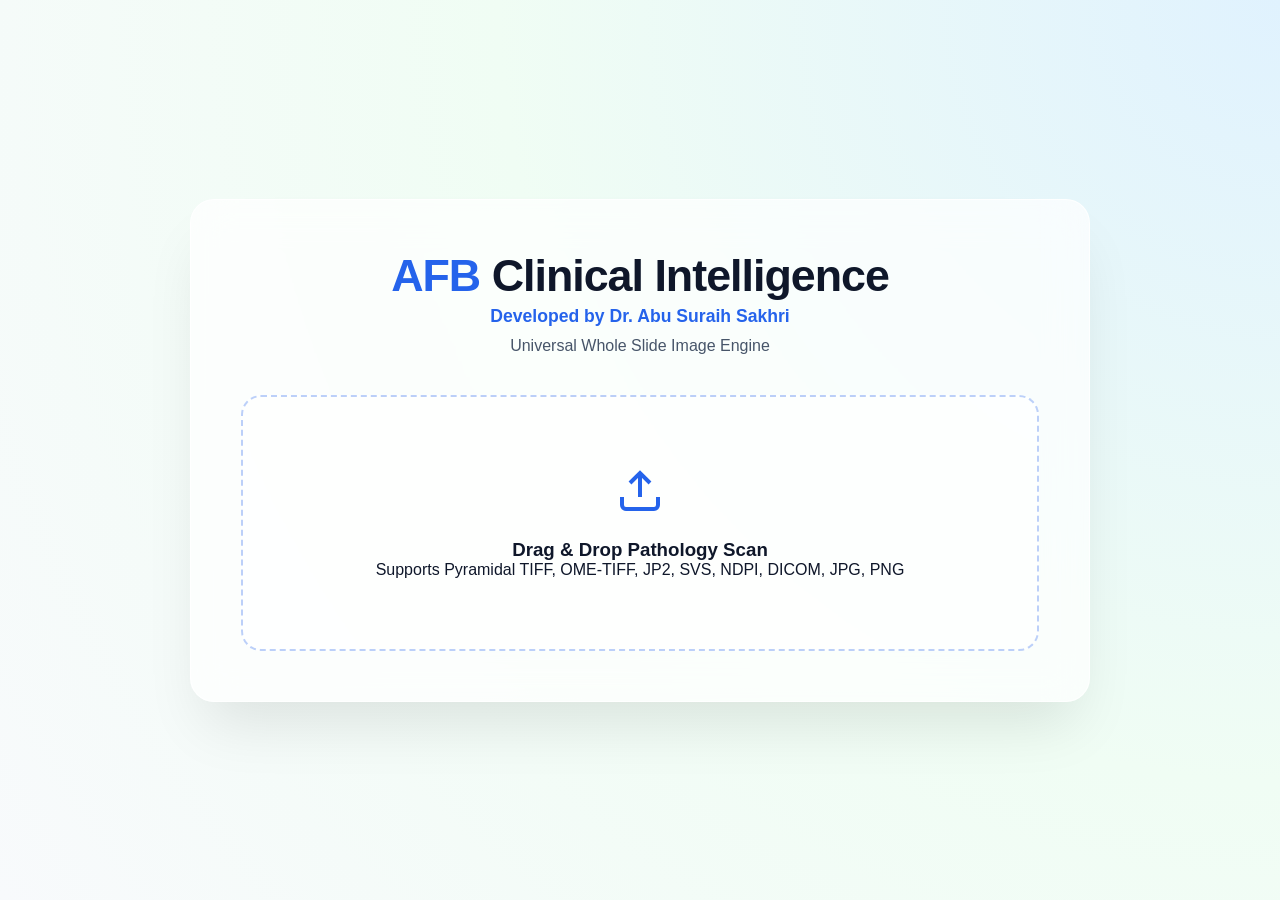
==== 05_DEPLOYMENT/api/static/index.html @ 1bae444a "Initial Commit" ====
<!DOCTYPE html>
<html lang="en">
<head>
    <meta charset="UTF-8">
    <meta name="viewport" content="width=device-width, initial-scale=1.0">
    <title>Pathology Intelligence | TB AFB Detector</title>
    <link rel="stylesheet" href="style.css">
    <link href="https://fonts.googleapis.com/css2?family=Outfit:wght@300;400;600&display=swap" rel="stylesheet">
    <meta http-equiv="Content-Security-Policy" content="script-src 'self' 'unsafe-inline'; style-src 'self' 'unsafe-inline' https://fonts.googleapis.com; font-src https://fonts.gstatic.com;">
</head>
<body>
    <div class="app-container glassmorphism">
        <header>
            <h1><span class="highlight">AFB</span> Clinical Intelligence</h1>
            <p style="margin-top: 5px; font-weight: 600; color: var(--accent-vibrant); font-size: 1.1rem;">Developed by Dr. Abu Suraih Sakhri</p>
            <p>Universal Whole Slide Image Engine</p>
        </header>

        <main>
            <div class="upload-zone" id="drop-zone">
                <div class="icon-container">
                    <svg viewBox="0 0 24 24" width="48" height="48" fill="none" stroke="currentColor" stroke-width="2">
                        <path d="M21 15v4a2 2 0 0 1-2 2H5a2 2 0 0 1-2-2v-4M17 8l-5-5-5 5M12 3v12"></path>
                    </svg>
                </div>
                <h3>Drag & Drop Pathology Scan</h3>
                <p>Supports Pyramidal TIFF, OME-TIFF, JP2, SVS, NDPI, DICOM, JPG, PNG</p>
                <!-- Include comprehensive MIME matching string -->
                <input type="file" id="file-input" accept=".jpg,.jpeg,.png,.tiff,.tif,.ptif,.ptiff,.ome.tif,.ome.tiff,.jp2,.j2k,.jpf,.jpx,.svs,.ndpi,.vms,.vmu,.scn,.bif,.mrxs,.dicom,.dcm" hidden>
            </div>

            <div class="status-indicator" id="status-bar" style="display: none;">
                <div class="loader"></div>
                <span id="status-text">Allocating GPU Pipelines & Parsing Complex Array...</span>
            </div>

            <div class="results-dashboard" id="results-panel" style="display: none;">
                <div class="dashboard-header">
                    <h2>Diagnostic Report</h2>
                    <div style="display: flex; gap: 15px; align-items: center;">
                        <input type="text" id="pathologist-name" placeholder="Enter Pathologist Name" style="padding: 10px; border-radius: 8px; border: 1px solid var(--border-color); outline: none; font-family: inherit;">
                        <button id="download-btn" class="glass-btn highlight" style="background: var(--accent-vibrant); color: white; border: none; padding: 10px 20px; border-radius: 8px; font-weight: 600; cursor: pointer;">Download PDF Report</button>
                        <span class="badge" id="who-grade">Grade: Pending</span>
                    </div>
                </div>
                
                <div class="hardware-status" id="hw-status" style="margin-bottom: 20px; font-weight:600; color: var(--accent-vibrant); display: flex; justify-content: space-between;">
                    <span>Hardware: Resolving...</span>
                    <a id="wsi-viewer-link" href="#" target="_blank" style="display: none; color: var(--accent-vibrant); text-decoration: underline;">Open WSI Navigator</a>
                </div>

                <div class="preview-container">
                    <canvas id="slide-canvas"></canvas>
                </div>
                
                <div class="metrics-grid">
                    <div class="metric-card">
                        <h4>Definite AFB</h4>
                        <span class="value" id="count-definite">0</span>
                    </div>
                    <div class="metric-card">
                        <h4>Possible AFB</h4>
                        <span class="value" id="count-possible">0</span>
                    </div>
                    <div class="metric-card">
                        <h4>Confidence Range</h4>
                        <span class="value" id="conf-range">--</span>
                    </div>
                </div>
            </div>
        </main>
    </div>
    <script src="app.js"></script>
</body>
</html>
---- 05_DEPLOYMENT/api/static/style.css ----
:root {
    /* UI UPDATE: Shifted to a vibrant, polished Light Clinical Theme */
    --bg-dark: #f0fdf4;
    --primary-bluish: #e2e8f0;
    --accent-vibrant: #2563eb;
    --text-main: #0f172a;
    --text-muted: #475569;
    --card-bg: rgba(255, 255, 255, 0.7);
    --border-color: rgba(37, 99, 235, 0.3);
    --danger: #dc2626;
    --success: #059669;
}

* { box-sizing: border-box; margin: 0; padding: 0; }

body {
    font-family: 'Outfit', sans-serif;
    background: radial-gradient(circle at top right, #e0f2fe, var(--bg-dark), #f8fafc);
    color: var(--text-main);
    min-height: 100vh;
    display: flex;
    justify-content: center;
    align-items: center;
}

.glassmorphism {
    background: var(--card-bg);
    backdrop-filter: blur(20px);
    -webkit-backdrop-filter: blur(20px);
    border: 1px solid rgba(255, 255, 255, 0.8);
    border-radius: 24px;
    box-shadow: 0 35px 60px -15px rgba(0, 0, 0, 0.1);
}

.app-container {
    width: 90%;
    max-width: 900px;
    padding: 50px;
    animation: fadeIn 0.8s ease-out;
}

header { text-align: center; margin-bottom: 40px; }
h1 { font-size: 2.8rem; font-weight: 600; letter-spacing: -1px; }
.highlight { color: var(--accent-vibrant); }
header p { color: var(--text-muted); margin-top: 10px; font-weight: 400; }

.upload-zone {
    border: 2px dashed var(--border-color);
    border-radius: 20px;
    padding: 70px 40px;
    text-align: center;
    cursor: pointer;
    transition: all 0.3s cubic-bezier(0.4, 0, 0.2, 1);
    background: rgba(255, 255, 255, 0.6);
}

.upload-zone:hover {
    border-color: var(--accent-vibrant);
    background: rgba(219, 234, 254, 0.5);
    transform: translateY(-4px);
    box-shadow: 0 10px 20px rgba(37, 99, 235, 0.1);
}

.icon-container { color: var(--accent-vibrant); margin-bottom: 20px; }

.status-indicator {
    display: flex;
    align-items: center;
    justify-content: center;
    gap: 15px;
    margin: 30px 0;
}

.loader {
    width: 28px;
    height: 28px;
    border: 3px solid var(--primary-bluish);
    border-top-color: var(--accent-vibrant);
    border-radius: 50%;
    animation: spin 1s linear infinite;
}

.results-dashboard {
    margin-top: 30px;
    animation: slideUp 0.6s ease-out;
}

.dashboard-header {
    display: flex;
    justify-content: space-between;
    align-items: center;
    margin-bottom: 20px;
}

.badge {
    background: rgba(220, 38, 38, 0.1);
    color: var(--danger);
    padding: 8px 18px;
    border-radius: 99px;
    font-weight: 600;
    border: 1px solid rgba(220, 38, 38, 0.3);
}

.preview-container {
    width: 100%;
    border-radius: 16px;
    overflow: hidden;
    position: relative;
    background: #f1f5f9;
    margin-bottom: 24px;
    box-shadow: 0 10px 30px rgba(0,0,0,0.05);
    border: 1px solid rgba(0,0,0,0.02);
}

canvas {
    display: block;
    max-width: 100%;
    height: auto;
    object-fit: contain;
}

.metrics-grid {
    display: grid;
    grid-template-columns: repeat(3, 1fr);
    gap: 20px;
}

.metric-card {
    background: rgba(255, 255, 255, 0.9);
    padding: 24px;
    border-radius: 16px;
    border: 1px solid rgba(0, 0, 0, 0.05);
    text-align: center;
    box-shadow: 0 4px 6px -1px rgba(0, 0, 0, 0.05);
}

.metric-card h4 { color: var(--text-muted); font-size: 1rem; margin-bottom: 12px; font-weight: 500; }
.metric-card .value { font-size: 2rem; font-weight: 600; color: var(--success); }

@keyframes fadeIn { from { opacity: 0; } to { opacity: 1; } }
@keyframes slideUp { from { opacity: 0; transform: translateY(20px); } to { opacity: 1; transform: translateY(0); } }
@keyframes spin { to { transform: rotate(360deg); } }
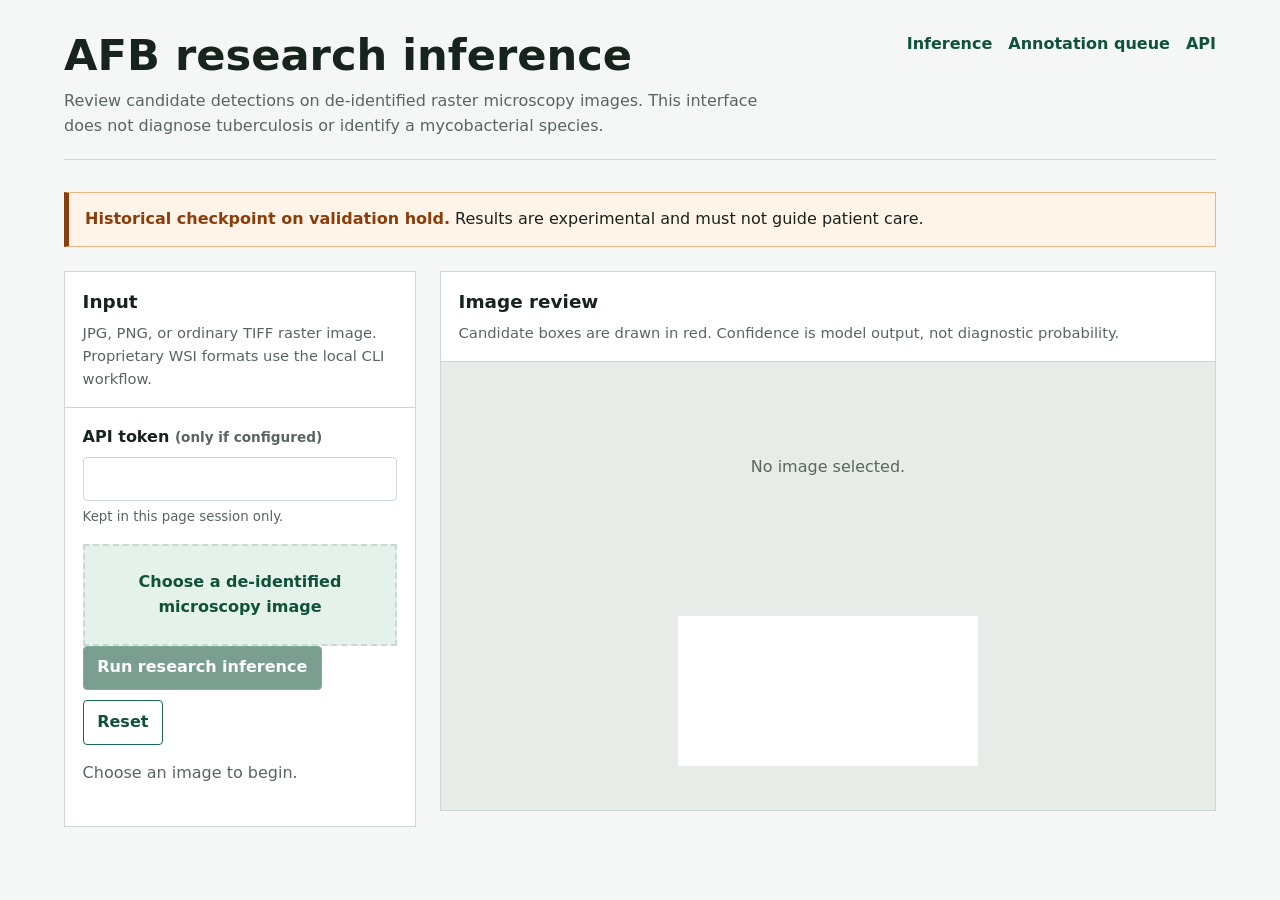
==== commit 0716b07f: "Harden research pipeline and correct public release" ====
--- a/05_DEPLOYMENT/api/static/index.html
+++ b/05_DEPLOYMENT/api/static/index.html
@@ -1,75 +1,88 @@
-<!DOCTYPE html>
+<!doctype html>
 <html lang="en">
 <head>
-    <meta charset="UTF-8">
-    <meta name="viewport" content="width=device-width, initial-scale=1.0">
-    <title>Pathology Intelligence | TB AFB Detector</title>
-    <link rel="stylesheet" href="style.css">
-    <link href="https://fonts.googleapis.com/css2?family=Outfit:wght@300;400;600&display=swap" rel="stylesheet">
-    <meta http-equiv="Content-Security-Policy" content="script-src 'self' 'unsafe-inline'; style-src 'self' 'unsafe-inline' https://fonts.googleapis.com; font-src https://fonts.gstatic.com;">
+  <meta charset="utf-8">
+  <meta name="viewport" content="width=device-width, initial-scale=1">
+  <title>Research Inference | TB-AFB</title>
+  <meta name="description" content="Local research interface for candidate acid-fast bacilli object detection.">
+  <meta http-equiv="Content-Security-Policy" content="default-src 'self'; img-src 'self' blob: data:; style-src 'self'; script-src 'self'; connect-src 'self'; object-src 'none'; base-uri 'none'; frame-ancestors 'none'">
+  <link rel="icon" href="favicon.svg" type="image/svg+xml">
+  <link rel="stylesheet" href="style.css">
+  <script src="app.js" defer></script>
 </head>
 <body>
-    <div class="app-container glassmorphism">
-        <header>
-            <h1><span class="highlight">AFB</span> Clinical Intelligence</h1>
-            <p style="margin-top: 5px; font-weight: 600; color: var(--accent-vibrant); font-size: 1.1rem;">Developed by Dr. Abu Suraih Sakhri</p>
-            <p>Universal Whole Slide Image Engine</p>
-        </header>
+  <div class="shell">
+    <header class="app-header">
+      <div>
+        <h1>AFB research inference</h1>
+        <p>Review candidate detections on de-identified raster microscopy images. This interface does not diagnose tuberculosis or identify a mycobacterial species.</p>
+      </div>
+      <nav class="app-nav" aria-label="Application navigation">
+        <a href="index.html" aria-current="page">Inference</a>
+        <a href="annotate.html">Annotation queue</a>
+        <a href="/docs">API</a>
+      </nav>
+    </header>
 
-        <main>
-            <div class="upload-zone" id="drop-zone">
-                <div class="icon-container">
-                    <svg viewBox="0 0 24 24" width="48" height="48" fill="none" stroke="currentColor" stroke-width="2">
-                        <path d="M21 15v4a2 2 0 0 1-2 2H5a2 2 0 0 1-2-2v-4M17 8l-5-5-5 5M12 3v12"></path>
-                    </svg>
-                </div>
-                <h3>Drag & Drop Pathology Scan</h3>
-                <p>Supports Pyramidal TIFF, OME-TIFF, JP2, SVS, NDPI, DICOM, JPG, PNG</p>
-                <!-- Include comprehensive MIME matching string -->
-                <input type="file" id="file-input" accept=".jpg,.jpeg,.png,.tiff,.tif,.ptif,.ptiff,.ome.tif,.ome.tiff,.jp2,.j2k,.jpf,.jpx,.svs,.ndpi,.vms,.vmu,.scn,.bif,.mrxs,.dicom,.dcm" hidden>
+    <div class="status-banner" role="note">
+      <strong>Historical checkpoint on validation hold.</strong> Results are experimental and must not guide patient care.
+    </div>
+
+    <main class="workspace">
+      <section class="panel" aria-labelledby="input-title">
+        <div class="panel-header">
+          <h2 id="input-title">Input</h2>
+          <p>JPG, PNG, or ordinary TIFF raster image. Proprietary WSI formats use the local CLI workflow.</p>
+        </div>
+        <div class="panel-body">
+          <div class="field">
+            <label for="api-token">API token <span class="token-note">(only if configured)</span></label>
+            <input id="api-token" type="password" autocomplete="off" spellcheck="false">
+            <small>Kept in this page session only.</small>
+          </div>
+          <label class="file-label" for="file-input">
+            <span id="file-label-text">Choose a de-identified microscopy image</span>
+            <input id="file-input" type="file" accept=".jpg,.jpeg,.png,.tif,.tiff,image/jpeg,image/png,image/tiff">
+          </label>
+          <div class="button-row">
+            <button class="primary" id="analyze-button" type="button" disabled>Run research inference</button>
+            <button id="reset-button" type="button">Reset</button>
+          </div>
+          <p id="status" class="status" role="status" aria-live="polite">Choose an image to begin.</p>
+
+          <section id="results" class="results" aria-labelledby="results-title">
+            <div class="panel-header">
+              <h2 id="results-title">Research output</h2>
+              <p id="result-message"></p>
             </div>
+            <div class="metric-grid">
+              <div class="metric"><span>AFB candidates</span><strong id="candidate-count">0</strong></div>
+              <div class="metric"><span>Confidence range</span><strong id="confidence-range">—</strong></div>
+              <div class="metric"><span>Compute backend</span><strong id="hardware">—</strong></div>
+            </div>
+            <div class="panel-body">
+              <div class="field">
+                <label for="reviewer-name">Research reviewer</label>
+                <input id="reviewer-name" type="text" maxlength="100" autocomplete="name">
+              </div>
+              <button id="download-button" type="button">Download research PDF</button>
+              <p class="disclaimer">The PDF is an experimental research record, not a diagnostic report.</p>
+            </div>
+          </section>
+        </div>
+      </section>
 
-            <div class="status-indicator" id="status-bar" style="display: none;">
-                <div class="loader"></div>
-                <span id="status-text">Allocating GPU Pipelines & Parsing Complex Array...</span>
-            </div>
-
-            <div class="results-dashboard" id="results-panel" style="display: none;">
-                <div class="dashboard-header">
-                    <h2>Diagnostic Report</h2>
-                    <div style="display: flex; gap: 15px; align-items: center;">
-                        <input type="text" id="pathologist-name" placeholder="Enter Pathologist Name" style="padding: 10px; border-radius: 8px; border: 1px solid var(--border-color); outline: none; font-family: inherit;">
-                        <button id="download-btn" class="glass-btn highlight" style="background: var(--accent-vibrant); color: white; border: none; padding: 10px 20px; border-radius: 8px; font-weight: 600; cursor: pointer;">Download PDF Report</button>
-                        <span class="badge" id="who-grade">Grade: Pending</span>
-                    </div>
-                </div>
-                
-                <div class="hardware-status" id="hw-status" style="margin-bottom: 20px; font-weight:600; color: var(--accent-vibrant); display: flex; justify-content: space-between;">
-                    <span>Hardware: Resolving...</span>
-                    <a id="wsi-viewer-link" href="#" target="_blank" style="display: none; color: var(--accent-vibrant); text-decoration: underline;">Open WSI Navigator</a>
-                </div>
-
-                <div class="preview-container">
-                    <canvas id="slide-canvas"></canvas>
-                </div>
-                
-                <div class="metrics-grid">
-                    <div class="metric-card">
-                        <h4>Definite AFB</h4>
-                        <span class="value" id="count-definite">0</span>
-                    </div>
-                    <div class="metric-card">
-                        <h4>Possible AFB</h4>
-                        <span class="value" id="count-possible">0</span>
-                    </div>
-                    <div class="metric-card">
-                        <h4>Confidence Range</h4>
-                        <span class="value" id="conf-range">--</span>
-                    </div>
-                </div>
-            </div>
-        </main>
-    </div>
-    <script src="app.js"></script>
+      <section class="panel" aria-labelledby="preview-title">
+        <div class="panel-header">
+          <h2 id="preview-title">Image review</h2>
+          <p>Candidate boxes are drawn in red. Confidence is model output, not diagnostic probability.</p>
+        </div>
+        <div class="preview">
+          <p id="empty-state" class="empty-state">No image selected.</p>
+          <canvas id="slide-canvas" hidden aria-label="Microscopy image with candidate detection boxes"></canvas>
+        </div>
+      </section>
+    </main>
+  </div>
 </body>
 </html>
--- a/05_DEPLOYMENT/api/static/style.css
+++ b/05_DEPLOYMENT/api/static/style.css
@@ -1,142 +1,87 @@
 :root {
-    /* UI UPDATE: Shifted to a vibrant, polished Light Clinical Theme */
-    --bg-dark: #f0fdf4;
-    --primary-bluish: #e2e8f0;
-    --accent-vibrant: #2563eb;
-    --text-main: #0f172a;
-    --text-muted: #475569;
-    --card-bg: rgba(255, 255, 255, 0.7);
-    --border-color: rgba(37, 99, 235, 0.3);
-    --danger: #dc2626;
-    --success: #059669;
+  color-scheme: light;
+  --bg: #f4f7f5;
+  --surface: #ffffff;
+  --text: #17231d;
+  --muted: #58665e;
+  --line: #cbd7d0;
+  --accent: #176b4d;
+  --accent-dark: #0f5139;
+  --accent-soft: #e5f1eb;
+  --warning: #8a3e0b;
+  --warning-bg: #fff4e7;
+  --danger: #a82c2c;
+  --focus: #0b6ef3;
+  font-family: Inter, ui-sans-serif, system-ui, -apple-system, BlinkMacSystemFont, "Segoe UI", sans-serif;
 }
 
-* { box-sizing: border-box; margin: 0; padding: 0; }
-
-body {
-    font-family: 'Outfit', sans-serif;
-    background: radial-gradient(circle at top right, #e0f2fe, var(--bg-dark), #f8fafc);
-    color: var(--text-main);
-    min-height: 100vh;
-    display: flex;
-    justify-content: center;
-    align-items: center;
+* { box-sizing: border-box; }
+body { margin: 0; min-height: 100dvh; background: var(--bg); color: var(--text); line-height: 1.55; }
+a { color: var(--accent-dark); }
+button, input { font: inherit; }
+button, .file-label { min-height: 2.75rem; }
+button:focus-visible, input:focus-visible, a:focus-visible, .file-label:focus-within {
+  outline: 3px solid var(--focus);
+  outline-offset: 2px;
 }
 
-.glassmorphism {
-    background: var(--card-bg);
-    backdrop-filter: blur(20px);
-    -webkit-backdrop-filter: blur(20px);
-    border: 1px solid rgba(255, 255, 255, 0.8);
-    border-radius: 24px;
-    box-shadow: 0 35px 60px -15px rgba(0, 0, 0, 0.1);
+.shell { width: min(72rem, calc(100% - 2rem)); margin: 0 auto; padding: 2rem 0 4rem; }
+.app-header { display: flex; align-items: flex-start; justify-content: space-between; gap: 2rem; margin-bottom: 2rem; padding-bottom: 1.25rem; border-bottom: 1px solid var(--line); }
+.app-header h1 { margin: 0; font-size: clamp(1.8rem, 4vw, 2.7rem); line-height: 1.1; text-wrap: balance; }
+.app-header p { max-width: 44rem; margin: 0.6rem 0 0; color: var(--muted); text-wrap: pretty; }
+.app-nav { display: flex; flex-wrap: wrap; gap: 1rem; white-space: nowrap; }
+.app-nav a { font-weight: 700; text-decoration: none; }
+.status-banner { padding: 0.9rem 1rem; border: 1px solid #e9b77f; border-left: 0.35rem solid var(--warning); background: var(--warning-bg); }
+.status-banner strong { color: var(--warning); }
+
+.workspace { display: grid; grid-template-columns: minmax(18rem, 22rem) 1fr; gap: 1.5rem; margin-top: 1.5rem; align-items: start; }
+.panel { border: 1px solid var(--line); background: var(--surface); }
+.panel-header { padding: 1rem 1.1rem; border-bottom: 1px solid var(--line); }
+.panel-header h2 { margin: 0; font-size: 1.15rem; }
+.panel-header p { margin: 0.35rem 0 0; color: var(--muted); font-size: 0.92rem; }
+.panel-body { padding: 1.1rem; }
+
+.field { display: grid; gap: 0.4rem; margin-bottom: 1rem; }
+.field label { font-weight: 700; }
+.field small { color: var(--muted); }
+input[type="text"], input[type="password"], input[type="number"] { width: 100%; min-height: 2.75rem; padding: 0.55rem 0.7rem; color: var(--text); background: var(--surface); border: 1px solid var(--line); border-radius: 0.25rem; }
+.file-label { display: flex; align-items: center; justify-content: center; padding: 1.5rem; border: 2px dashed var(--line); background: var(--accent-soft); color: var(--accent-dark); font-weight: 750; cursor: pointer; text-align: center; }
+.file-label:hover { border-color: var(--accent); }
+.file-label input { position: absolute; width: 1px; height: 1px; overflow: hidden; clip: rect(0 0 0 0); }
+.button-row { display: flex; flex-wrap: wrap; gap: 0.65rem; }
+button { padding: 0.55rem 0.85rem; border: 1px solid var(--accent); border-radius: 0.25rem; background: var(--surface); color: var(--accent-dark); font-weight: 750; cursor: pointer; }
+button.primary { background: var(--accent-dark); color: #fff; }
+button.danger { border-color: var(--danger); color: var(--danger); }
+button:disabled { cursor: not-allowed; opacity: 0.55; }
+
+.status { min-height: 2rem; margin-top: 1rem; color: var(--muted); }
+.status[data-state="error"] { color: var(--danger); font-weight: 700; }
+.status[data-state="success"] { color: var(--accent-dark); font-weight: 700; }
+.preview { min-height: 28rem; display: grid; place-items: center; overflow: auto; background: #e7ece9; }
+.preview canvas { display: block; max-width: 100%; height: auto; background: #fff; }
+.empty-state { max-width: 28rem; padding: 2rem; color: var(--muted); text-align: center; }
+.results { display: none; }
+.results[data-visible="true"] { display: block; }
+.metric-grid { display: grid; grid-template-columns: repeat(3, 1fr); border-top: 1px solid var(--line); border-left: 1px solid var(--line); }
+.metric { padding: 0.9rem; border-right: 1px solid var(--line); border-bottom: 1px solid var(--line); }
+.metric span { display: block; color: var(--muted); font-size: 0.82rem; }
+.metric strong { display: block; margin-top: 0.2rem; font-size: 1.45rem; font-variant-numeric: tabular-nums; }
+.disclaimer { margin: 1rem 0 0; color: var(--muted); font-size: 0.88rem; }
+
+.coordinate-grid { display: grid; grid-template-columns: repeat(2, 1fr); gap: 0.7rem; }
+.coordinate-grid .field { margin: 0; }
+.box-list { margin: 1rem 0; padding-left: 1.5rem; max-height: 12rem; overflow: auto; font-variant-numeric: tabular-nums; }
+.token-note { color: var(--muted); font-size: 0.85rem; }
+.sr-only { position: absolute; width: 1px; height: 1px; padding: 0; margin: -1px; overflow: hidden; clip: rect(0, 0, 0, 0); white-space: nowrap; border: 0; }
+
+@media (max-width: 760px) {
+  .shell { width: min(100% - 1rem, 72rem); padding-top: 1rem; }
+  .app-header { flex-direction: column; gap: 1rem; }
+  .workspace { grid-template-columns: 1fr; }
+  .preview { min-height: 20rem; }
+  .metric-grid { grid-template-columns: 1fr; }
 }
 
-.app-container {
-    width: 90%;
-    max-width: 900px;
-    padding: 50px;
-    animation: fadeIn 0.8s ease-out;
+@media (prefers-reduced-motion: reduce) {
+  *, *::before, *::after { scroll-behavior: auto !important; }
 }
-
-header { text-align: center; margin-bottom: 40px; }
-h1 { font-size: 2.8rem; font-weight: 600; letter-spacing: -1px; }
-.highlight { color: var(--accent-vibrant); }
-header p { color: var(--text-muted); margin-top: 10px; font-weight: 400; }
-
-.upload-zone {
-    border: 2px dashed var(--border-color);
-    border-radius: 20px;
-    padding: 70px 40px;
-    text-align: center;
-    cursor: pointer;
-    transition: all 0.3s cubic-bezier(0.4, 0, 0.2, 1);
-    background: rgba(255, 255, 255, 0.6);
-}
-
-.upload-zone:hover {
-    border-color: var(--accent-vibrant);
-    background: rgba(219, 234, 254, 0.5);
-    transform: translateY(-4px);
-    box-shadow: 0 10px 20px rgba(37, 99, 235, 0.1);
-}
-
-.icon-container { color: var(--accent-vibrant); margin-bottom: 20px; }
-
-.status-indicator {
-    display: flex;
-    align-items: center;
-    justify-content: center;
-    gap: 15px;
-    margin: 30px 0;
-}
-
-.loader {
-    width: 28px;
-    height: 28px;
-    border: 3px solid var(--primary-bluish);
-    border-top-color: var(--accent-vibrant);
-    border-radius: 50%;
-    animation: spin 1s linear infinite;
-}
-
-.results-dashboard {
-    margin-top: 30px;
-    animation: slideUp 0.6s ease-out;
-}
-
-.dashboard-header {
-    display: flex;
-    justify-content: space-between;
-    align-items: center;
-    margin-bottom: 20px;
-}
-
-.badge {
-    background: rgba(220, 38, 38, 0.1);
-    color: var(--danger);
-    padding: 8px 18px;
-    border-radius: 99px;
-    font-weight: 600;
-    border: 1px solid rgba(220, 38, 38, 0.3);
-}
-
-.preview-container {
-    width: 100%;
-    border-radius: 16px;
-    overflow: hidden;
-    position: relative;
-    background: #f1f5f9;
-    margin-bottom: 24px;
-    box-shadow: 0 10px 30px rgba(0,0,0,0.05);
-    border: 1px solid rgba(0,0,0,0.02);
-}
-
-canvas {
-    display: block;
-    max-width: 100%;
-    height: auto;
-    object-fit: contain;
-}
-
-.metrics-grid {
-    display: grid;
-    grid-template-columns: repeat(3, 1fr);
-    gap: 20px;
-}
-
-.metric-card {
-    background: rgba(255, 255, 255, 0.9);
-    padding: 24px;
-    border-radius: 16px;
-    border: 1px solid rgba(0, 0, 0, 0.05);
-    text-align: center;
-    box-shadow: 0 4px 6px -1px rgba(0, 0, 0, 0.05);
-}
-
-.metric-card h4 { color: var(--text-muted); font-size: 1rem; margin-bottom: 12px; font-weight: 500; }
-.metric-card .value { font-size: 2rem; font-weight: 600; color: var(--success); }
-
-@keyframes fadeIn { from { opacity: 0; } to { opacity: 1; } }
-@keyframes slideUp { from { opacity: 0; transform: translateY(20px); } to { opacity: 1; transform: translateY(0); } }
-@keyframes spin { to { transform: rotate(360deg); } }
